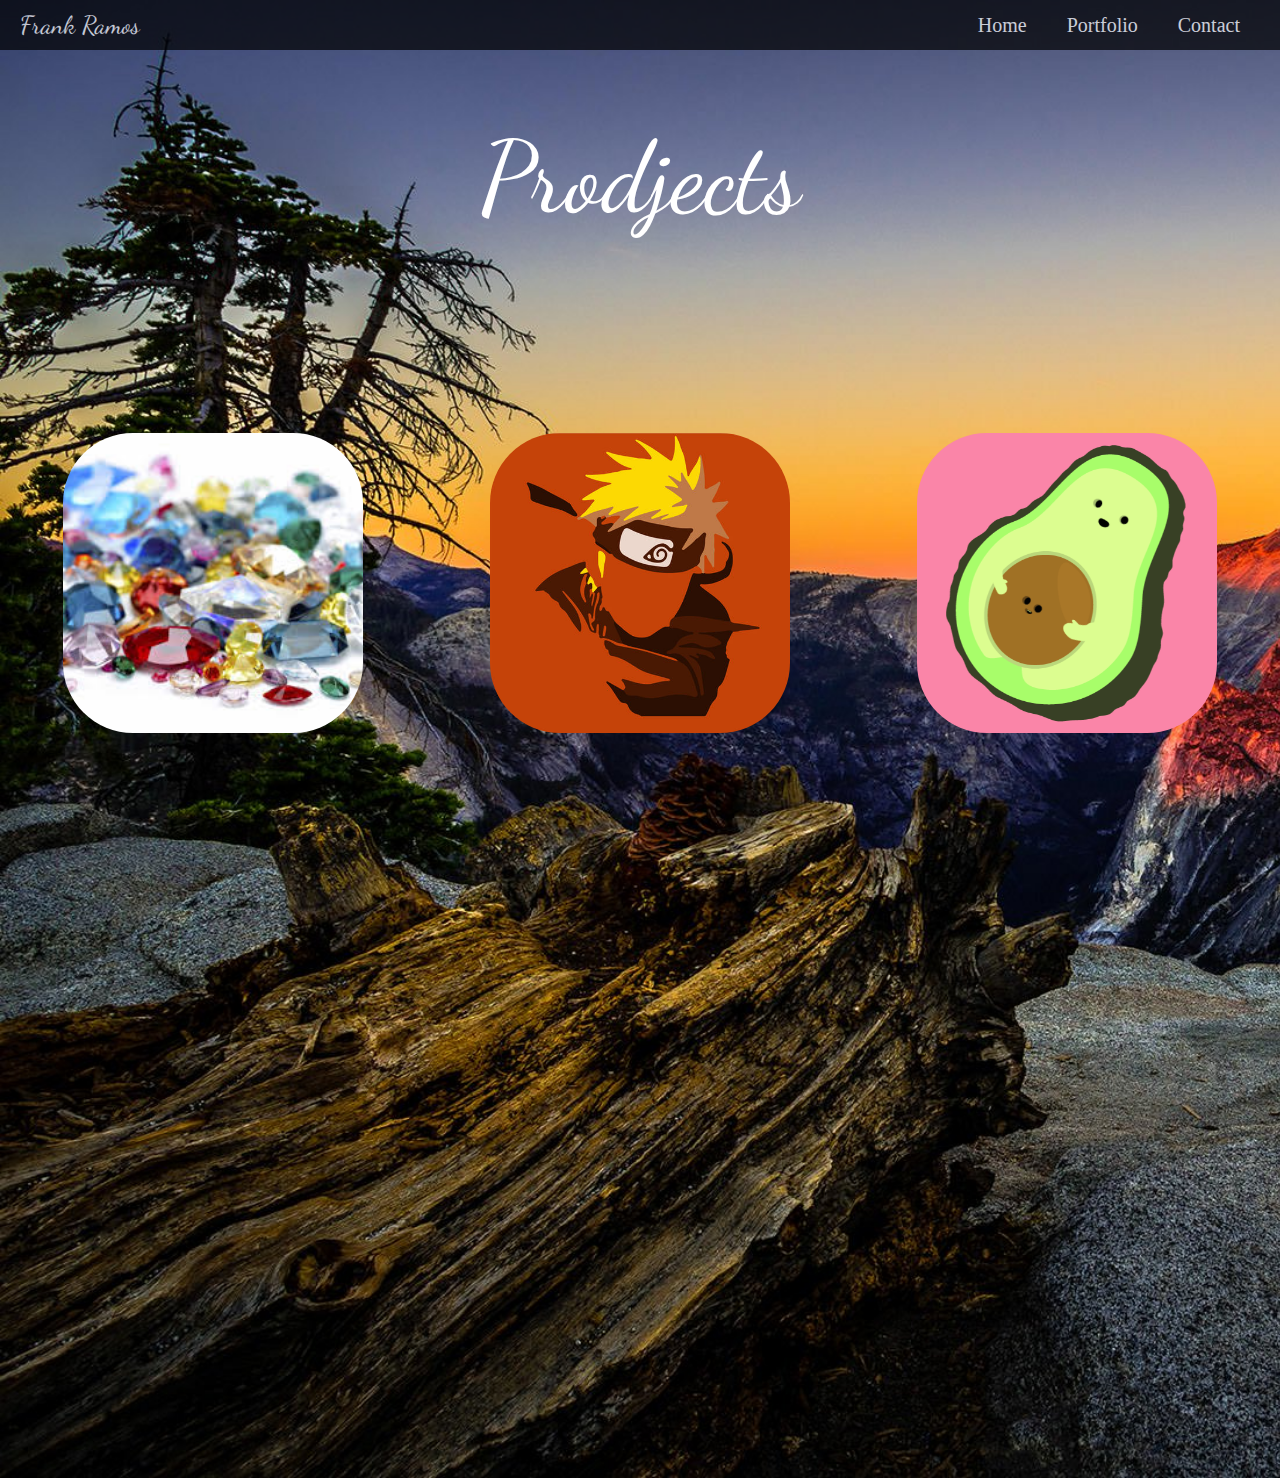
==== portfolio.html @ 8e6c4314 "first commit" ====
<html>
  <head>
      <link rel="stylesheet" type="text/css" href="assets/css/reset.css">
      
     <link rel="stylesheet" type="text/css" href="assets/css/port.css">

     <link href="https://fonts.googleapis.com/css?family=Dancing+Script" rel="stylesheet">

     <script src="assets/javascript/java.js"></script>

  </head>
  <body>

  <nav class="peekaboo" id="peekaboo">
    <h3 class="peekaboo__header">Frank Ramos</h3>
    
    <ul class="peekaboo__items">
      <li><a id="hoverb"  href="index.html" >Home</a></li>
      <li><a id="hoverb" href="portfolio.html">Portfolio</a></li>
      <li><a id="hoverb" href="contact.html">Contact</a></li>
    </ul>
    
  </nav>
  
  <!-- <div id=main-container class="container">
        <section class="main-section">
            
            <div class="work">
                <h3>Crystal Collector</h3>
                <button img="../Portfolio2.0/assets/images/crysapp.jpg"   href="https://frankramos1997.github.io/unit-4-game/" class="auth-image" alt="3"></button>
            </div>
            <div class="work">
                <h3>Naruto Trivia</h3>
                <button img="../Portfolio2.0/assets/images/naruapp.jpg"  href="https://frankramos1997.github.io/TriviaGame/" class="auth-image" alt="4"></button>
            </div>
            <div class="work">
                <h3></h3>
                <button img="../Portfolio2.0/assets/images/gifapp.gif"  href="https://frankramos1997.github.io/giphy/"  class="auth-image" alt="5"></button>
            </div>
        </section>
    </div> -->
    
     <header class="prod-head">Prodjects</header> 
    <div class="hero-image">
            <div class="flex-container2">
                <div class="flex-img1" ><a href="https://frankramos1997.github.io/unit-4-game/"></a><header class="headertop">Crystal Collector</header></div>
                <div class="flex-img2" ><a href="https://frankramos1997.github.io/TriviaGame/"></a><header class="headertop">Naruto Trivia</header></div>
                <div class="flex-img3" ><a href="https://frankramos1997.github.io/giphy/"></a><header class="headertop">Gifs</header></div>
            </div>
               <!-- <div class="flex-container">
               <div class="flex-item"><p id="tt">The data base we use is NESDAQ, Nasdaq (Nasdaq:NDAQ)
                    is a leading provider of trading, clearing, exchange technology, listing, information
                   
              
            </p></div>
   
            <div class="flex-item"> Our webpage is a fairly simple webpage that is designed to help 
                you on all your future invesments. you pill put in the company you want to invest in the amout of money 
                 <p id="tt">
                  
                </p></div>
   
                <div class="flex-item"> <p id="tt">So - After receiving so many email requests for me to share
                       some of the button style effects that I use on my website projects,
                      
                    </p></div>
                    </div> -->

  <div class="bottom-gradient"></div>
  
  

    <!-- <img id="prof-pic" src="../Portfolio2.0/assets/images/Image-1.jpg" alt="pro-pic"> -->
      

  </body>  
</html>
---- assets/css/port.css ----
body {
    box-sizing: border-box;
    padding: 0;
    margin: 0;
    font-family: 'Abel';
    background-color: white;
    /* background-image: url("/Portfolio/assets/images/yosemite-falls-from-glacier-point-istock-135017905-767x511.jpg"); */
    background-image: url("../images/yoesemite.jpg");
    background-repeat: no-repeat;
    /* object-fit: cover; */
    background-size: cover;
    height: 150vh;
    width: 100%
    
}
a {
    text-decoration: none;
    color: white;
}

.flex-item {
    padding: 10px;
    width: 450px;
    height: 450px;
    margin-top: 55px;
    color: papayawhip;
    font-weight: bold;
    text-align: center;
    font-size: 20px;
    font-family: 'Oswald', sans-serif;
    color: white;
  }
  #asdf{
      background-color: grey;
      /* margin: 100px; color: black; */
  }
  .flex-img1{
    padding: 10px;
    width: 300px;
    height: auto;
    margin-top: 45px;
    color: papayawhip;
    font-weight: bold;
    text-align: center;
    font-size: 15px;
    font-family: 'Oswald', sans-serif;
    color: white;
    content:url(../images/crysapp.jpg);
    border-radius: 25%;

  }
  .flex-img2{
    padding: 10px;
    width: 300px;
    height: 300px;
    margin-top: 45px;
    color: papayawhip;
    font-weight: bold;
    text-align: center;
    font-size: 50px;
    font-family: 'Oswald', sans-serif;
    color: white;
    content:url(../images/naruapp.jpg);
    border-radius: 25%;
  }
  .flex-img3{
    padding: 10px;
    width: 300px;
    height: 300px;
    margin-top: 45px;
    color: papayawhip;
    font-weight: bold;
    text-align: center;
    font-size: 15px;
    font-family: 'Oswald', sans-serif;
    color: white;
    content:url(../images/gifapp.gif);
    border-radius: 25%;
  }
  .flex-container2 {
      padding: 0;
      margin: 0;
      list-style: none;
      margin-top: 150px;
      display: -webkit-box;
      display: -moz-box;
      display: -ms-flexbox;
      display: -webkit-flex;
      display: flex;
      
      -webkit-flex-flow: row wrap;
      justify-content: space-around;
    }
    .prod-head{
        font-size: 100px;
        text-align: center;
        font-family: 'Dancing Script', cursive;;
        color: white;
        margin-top: 10%;
    }
    nav.peekaboo {
        position: fixed;
        top: 0;
        left: 0;
        right: 0;
        height: 40px;
        background-color: black;
        opacity: 0.7;
        padding: 5px 20px;
        
        display: flex;
        justify-content: space-between;
        align-items: center;
        
        transition: 0.3s cubic-bezier(1,.04,.43,.88);
      }
      
      h3.peekaboo__header {
        margin-right: auto;
        color: white;
        transition: 0.4s;
        font-family: 'Dancing Script', cursive;
        font-size: 25px;
      }
      
      ul.peekaboo__items {
        display: flex;
        list-style: none;
        transition: 0.4s;
      }
      
      ul.peekaboo__items li {
        color: white;
        border-radius: 5px;
        margin: 0 10px;
        padding: 10px;
      }
      
      #hoverb{
        position: relative;
        top: 0;
        transition: top ease 0.5s;
        font-size: 20px;
      }
      #hoverb:hover {
        top: -10px;
      }
    
    
      /* ul.peekaboo__items li:hover,
      ul.peekaboo__items li:hover a {
        background-color: white;
        color: black;
        border-radius: 5px;
      } */
      
      .hide {
        color: black;
        top: -40px !important;
        transition: 0.3s cubic-bezier(1,.04,.43,.88);
      }
      
      
      nav.peekaboo.hide .peekaboo__header {
        opacity: 0;
        transition: 0.4s;
        font-size: 14px;
      }
      
      nav.peekaboo.hide .peekaboo__items {
        opacity: 0;
        transition: 0.6s;
      }
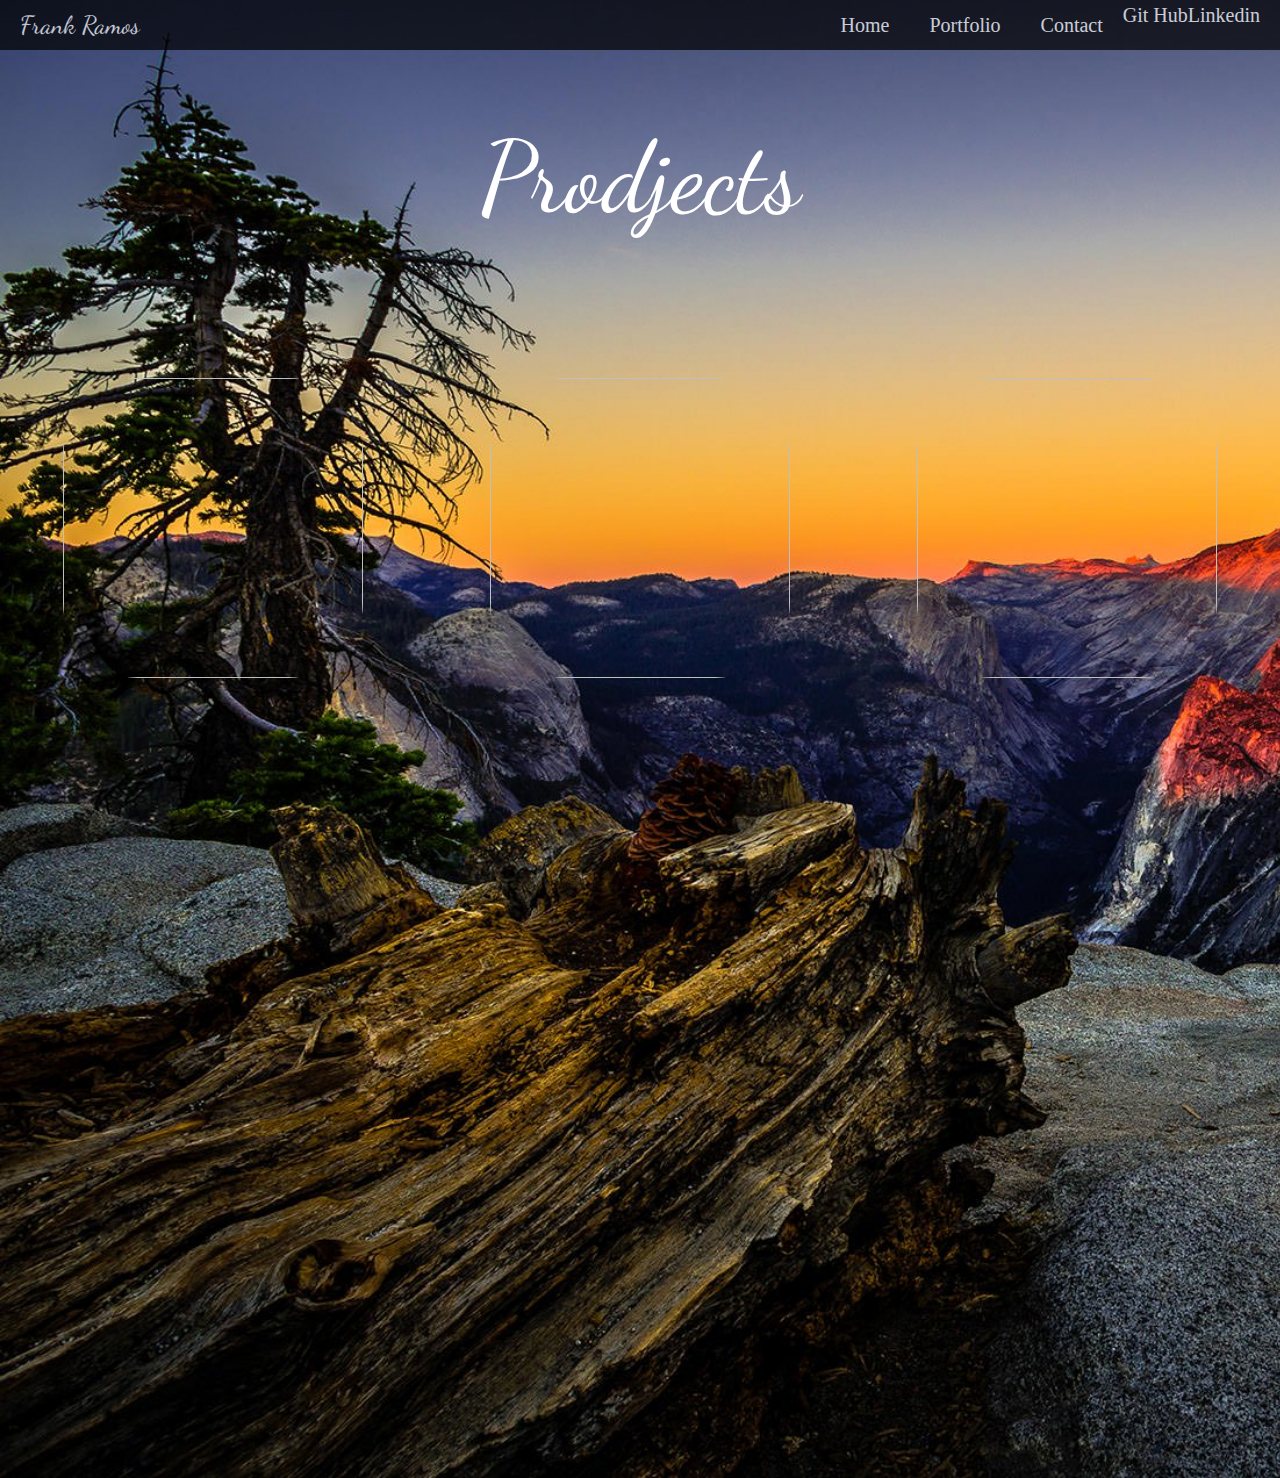
==== commit 28e2eb11: "update" ====
--- a/portfolio.html
+++ b/portfolio.html
@@ -18,60 +18,32 @@
       <li><a id="hoverb"  href="index.html" >Home</a></li>
       <li><a id="hoverb" href="portfolio.html">Portfolio</a></li>
       <li><a id="hoverb" href="contact.html">Contact</a></li>
+      <a id="hoverb" href="https://github.com/frankramos1997">Git Hub</a><br>
+
+      <a  id="hoverb" href="https://www.linkedin.com/in/frankie-ramos/">Linkedin</a>
     </ul>
     
   </nav>
-  
-  <!-- <div id=main-container class="container">
-        <section class="main-section">
-            
-            <div class="work">
-                <h3>Crystal Collector</h3>
-                <button img="../Portfolio2.0/assets/images/crysapp.jpg"   href="https://frankramos1997.github.io/unit-4-game/" class="auth-image" alt="3"></button>
-            </div>
-            <div class="work">
-                <h3>Naruto Trivia</h3>
-                <button img="../Portfolio2.0/assets/images/naruapp.jpg"  href="https://frankramos1997.github.io/TriviaGame/" class="auth-image" alt="4"></button>
-            </div>
-            <div class="work">
-                <h3></h3>
-                <button img="../Portfolio2.0/assets/images/gifapp.gif"  href="https://frankramos1997.github.io/giphy/"  class="auth-image" alt="5"></button>
-            </div>
-        </section>
-    </div> -->
     
      <header class="prod-head">Prodjects</header> 
-    <div class="hero-image">
+    <!-- <div class="hero-image">
             <div class="flex-container2">
-                <div class="flex-img1" ><a href="https://frankramos1997.github.io/unit-4-game/"></a><header class="headertop">Crystal Collector</header></div>
-                <div class="flex-img2" ><a href="https://frankramos1997.github.io/TriviaGame/"></a><header class="headertop">Naruto Trivia</header></div>
-                <div class="flex-img3" ><a href="https://frankramos1997.github.io/giphy/"></a><header class="headertop">Gifs</header></div>
-            </div>
-               <!-- <div class="flex-container">
-               <div class="flex-item"><p id="tt">The data base we use is NESDAQ, Nasdaq (Nasdaq:NDAQ)
-                    is a leading provider of trading, clearing, exchange technology, listing, information
-                   
-              
-            </p></div>
-   
-            <div class="flex-item"> Our webpage is a fairly simple webpage that is designed to help 
-                you on all your future invesments. you pill put in the company you want to invest in the amout of money 
-                 <p id="tt">
-                  
-                </p></div>
-   
-                <div class="flex-item"> <p id="tt">So - After receiving so many email requests for me to share
-                       some of the button style effects that I use on my website projects,
-                      
-                    </p></div>
-                    </div> -->
+                <div class="flex-img1"><button  href="https://frankramos1997.github.io/unit-4-game/"></button></div>
+                <div class="flex-img2" href="https://frankramos1997.github.io/TriviaGame/" ></div>
+                <div class="flex-img3" href="https://frankramos1997.github.io/giphy/"></div>
+            </div> -->
+    <div class="flex-container2">      
+        
+        <a id="close-image"  href="https://frankramos1997.github.io/TriviaGame/" ><img src="../Portfolio2.0/assets/images/naruapp.jpg"></a>
 
+       <a id="close-image"  href="https://frankramos1997.github.io/giphy/"><img src="../Portfolio2.0/assets/images/gifapp.gif"></a>
+      
+
+       <a id="close-image" href="https://frankramos1997.github.io/unit-4-game/"><img src="../Portfolio2.0/assets/images/crysapp.jpg"></a>
+    </div>
+
+               
   <div class="bottom-gradient"></div>
   
-  
-
-    <!-- <img id="prof-pic" src="../Portfolio2.0/assets/images/Image-1.jpg" alt="pro-pic"> -->
-      
-
   </body>  
 </html>--- a/assets/css/port.css
+++ b/assets/css/port.css
@@ -171,4 +171,46 @@
         opacity: 0;
         transition: 0.6s;
       }  
-      +      button {
+        /* display: inline-block;
+        height: 134px;
+        padding: 0;
+        margin: 0;
+        vertical-align: top;
+        width: 104px;
+        border-radius: 25%;
+        border: none;
+        padding: 10px; */
+    width: 300px;
+    height: 300px;
+    margin-top: 45px;
+    color: black;
+    font-weight: bold;
+    text-align: center;
+    font-size: 50px;
+    font-family: 'Oswald', sans-serif;
+    color: black;
+    border-radius: 25%;
+    }
+    
+    #close-image img {
+        display: block;
+        height: 300px;  
+        width: 300px;
+        border-radius: 25%;
+    }
+    
+    #close-CSS {
+        /* background-image: url( ../images/naruapp.jpg ); */
+        /* background-size: cover; */
+        width: 300px;
+        height: 300px;
+        margin-top: 45px;
+        color: papayawhip;
+        font-weight: bold;
+        text-align: center;
+        font-size: 50px;
+        font-family: 'Oswald', sans-serif;
+        color: white;
+        border-radius: 25%;
+    }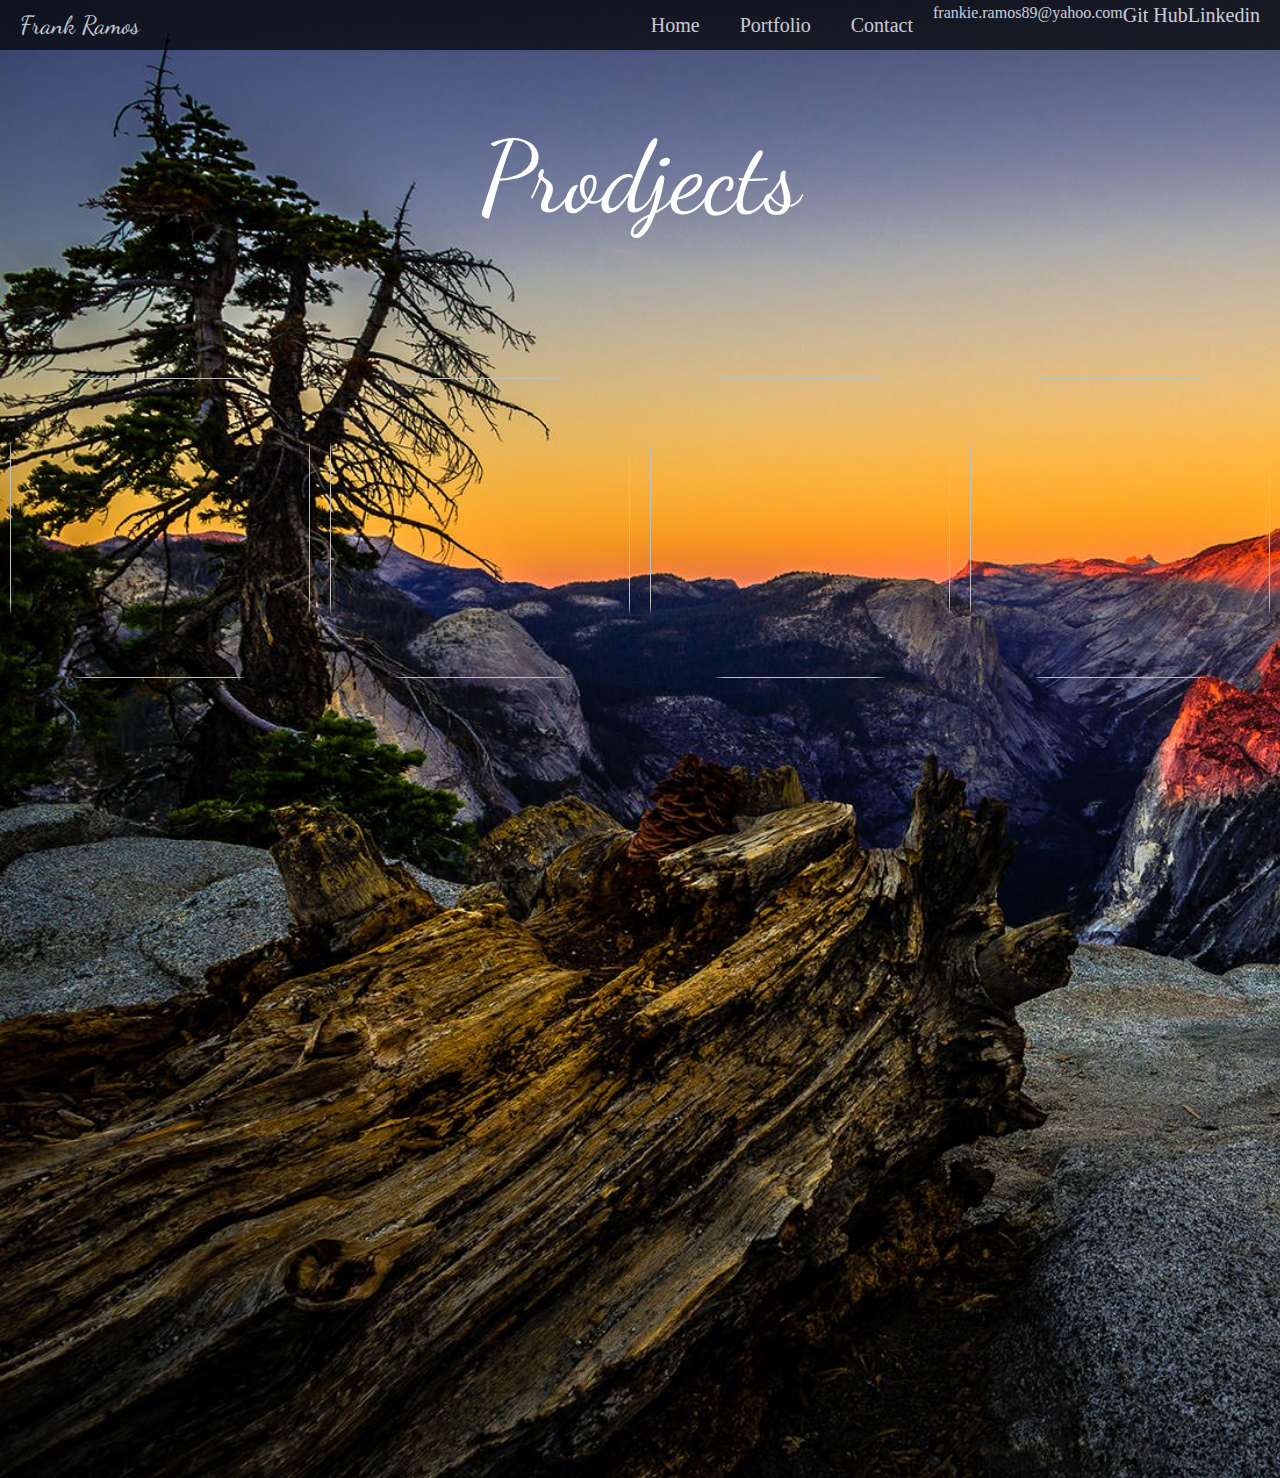
==== commit 4e3d963e: "update" ====
--- a/portfolio.html
+++ b/portfolio.html
@@ -18,6 +18,10 @@
       <li><a id="hoverb"  href="index.html" >Home</a></li>
       <li><a id="hoverb" href="portfolio.html">Portfolio</a></li>
       <li><a id="hoverb" href="contact.html">Contact</a></li>
+      <div class="dropdown-content">
+        <a href="#">frankie.ramos89@yahoo.com</a>
+      
+      </div>
       <a id="hoverb" href="https://github.com/frankramos1997">Git Hub</a><br>
 
       <a  id="hoverb" href="https://www.linkedin.com/in/frankie-ramos/">Linkedin</a>
@@ -33,13 +37,18 @@
                 <div class="flex-img3" href="https://frankramos1997.github.io/giphy/"></div>
             </div> -->
     <div class="flex-container2">      
-        
+        <div>
         <a id="close-image"  href="https://frankramos1997.github.io/TriviaGame/" ><img src="../Portfolio2.0/assets/images/naruapp.jpg"></a>
-
+        </div>
+        <div>
        <a id="close-image"  href="https://frankramos1997.github.io/giphy/"><img src="../Portfolio2.0/assets/images/gifapp.gif"></a>
-      
-
+         </div>
+         <div>
        <a id="close-image" href="https://frankramos1997.github.io/unit-4-game/"><img src="../Portfolio2.0/assets/images/crysapp.jpg"></a>
+       </div>
+       <div>
+        <a id="close-image" href="https://catch-a-fade.herokuapp.com/"><img src="../Portfolio2.0/assets/images/ctf.jpg"></a>
+        </div>
     </div>
 
                
